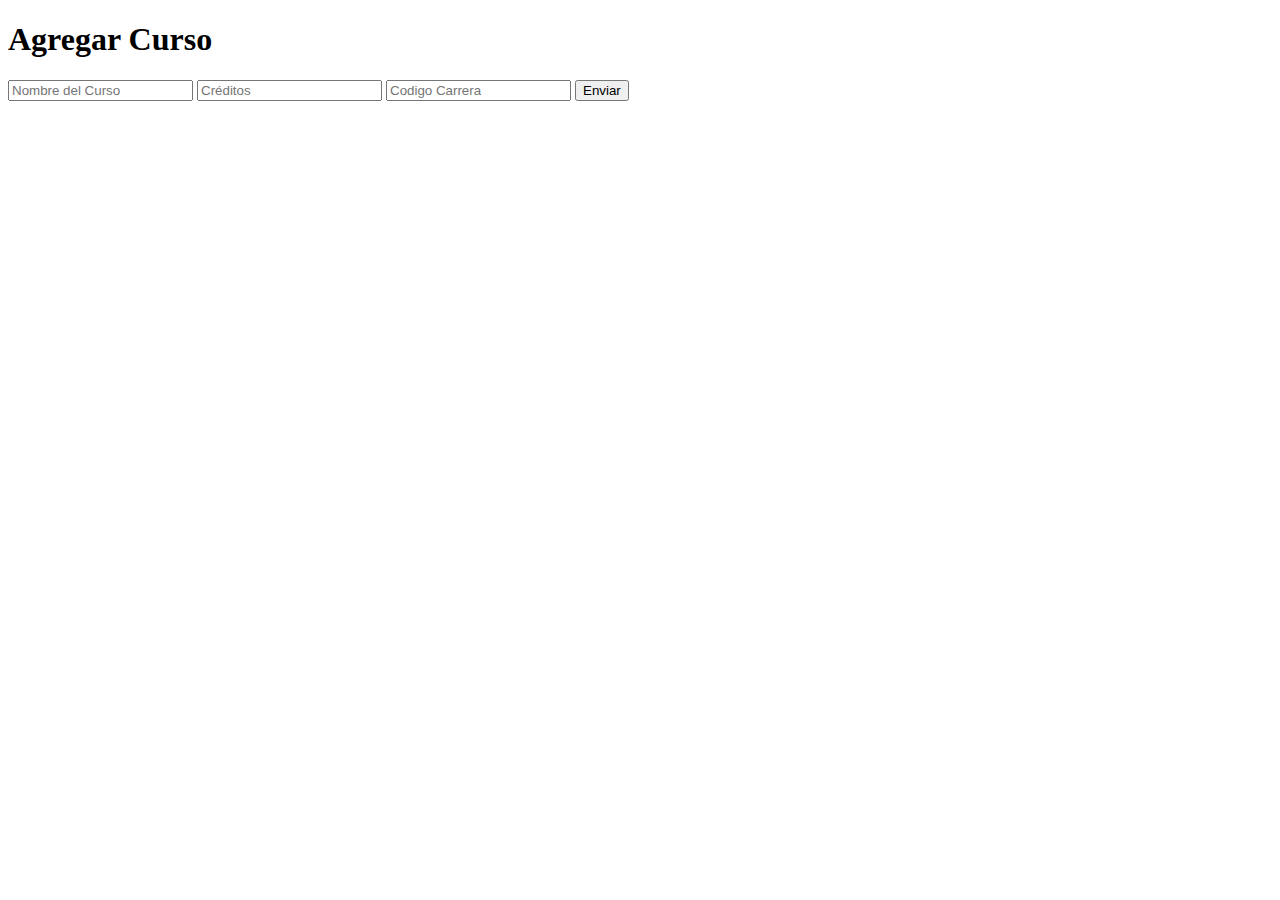
==== index.html @ 6b508674 "Creacion de clases" ====
<!DOCTYPE html>
<html lang="es">
<head>
    <meta charset="UTF-8">
    <meta name="viewport" content="width=device-width, initial-scale=1.0">
    <title>Agregar Curso</title>
</head>
<body>
  
<h1>Agregar Curso</h1>

<!-- Campo para el nombre del curso -->
<input type="text" id="nombre_curso" placeholder="Nombre del Curso">

<!-- Campo para los créditos del curso -->
<input type="text" id="creditos" placeholder="Créditos">

<input type="text" id="codigoCarrera" placeholder="Codigo Carrera">

<!-- Botón para enviar los datos al servidor -->
<button onclick="agregarCurso()">Enviar</button>

<!-- Sección para mostrar el resultado de la operación -->
<p id="mensaje_resultado_curso"></p>

<script>
    /**
     * Función para agregar un nuevo curso.
     * Recoge los datos de los campos de entrada y los envía al API.
     */
    function agregarCurso() {
        // Recoge los valores ingresados por el usuario
        const nombreCurso = document.getElementById("nombre_curso").value;
        const creditos = parseInt(document.getElementById("creditos").value); // Convierte a número entero
        const codigo_carrera = document.getElementById("codigoCarrera").value;


        // Crea un objeto con las claves y valores explícitos
        const datos = { 
            Nombre: nombreCurso, 
            Creditos: creditos ,
            CursoCarrera : codigo_carrera
        };

        // Realiza la solicitud al API utilizando Fetch
        fetch("http://localhost/LAB7/CursoAPI/controlador/curso.php?op=Insertar", {
            method: "POST", // Método HTTP
            headers: { "Content-Type": "application/json" }, // Cabecera indicando que se envía JSON
            body: JSON.stringify(datos) // Convierte el objeto datos en formato JSON para enviarlo
        })
        .then(respuesta => respuesta.json()) // Decodifica el JSON de la respuesta
        .then(datos => {
            // Accede al mensaje del JSON y lo muestra
            if (datos.Correcto) {
                document.getElementById("mensaje_resultado_curso").innerText = "Curso agregado correctamente.";
            } else {
                document.getElementById("mensaje_resultado_curso").innerText = "Error en la respuesta del servidor.";
            }
        })
        .catch(error => {
            // Maneja errores durante la solicitud y los muestra en la página
            if (error.name === 'TypeError' && error.message === 'Failed to fetch') {
                document.getElementById("mensaje_resultado_curso").innerText = "Error: No se pudo conectar con el servidor. Verifique que el servidor esté en funcionamiento y que la URL sea correcta.";
            } else {
                document.getElementById("mensaje_resultado_curso").innerText = "Error: " + error.message;
            }
        });
    }
</script>

</body>
</html>
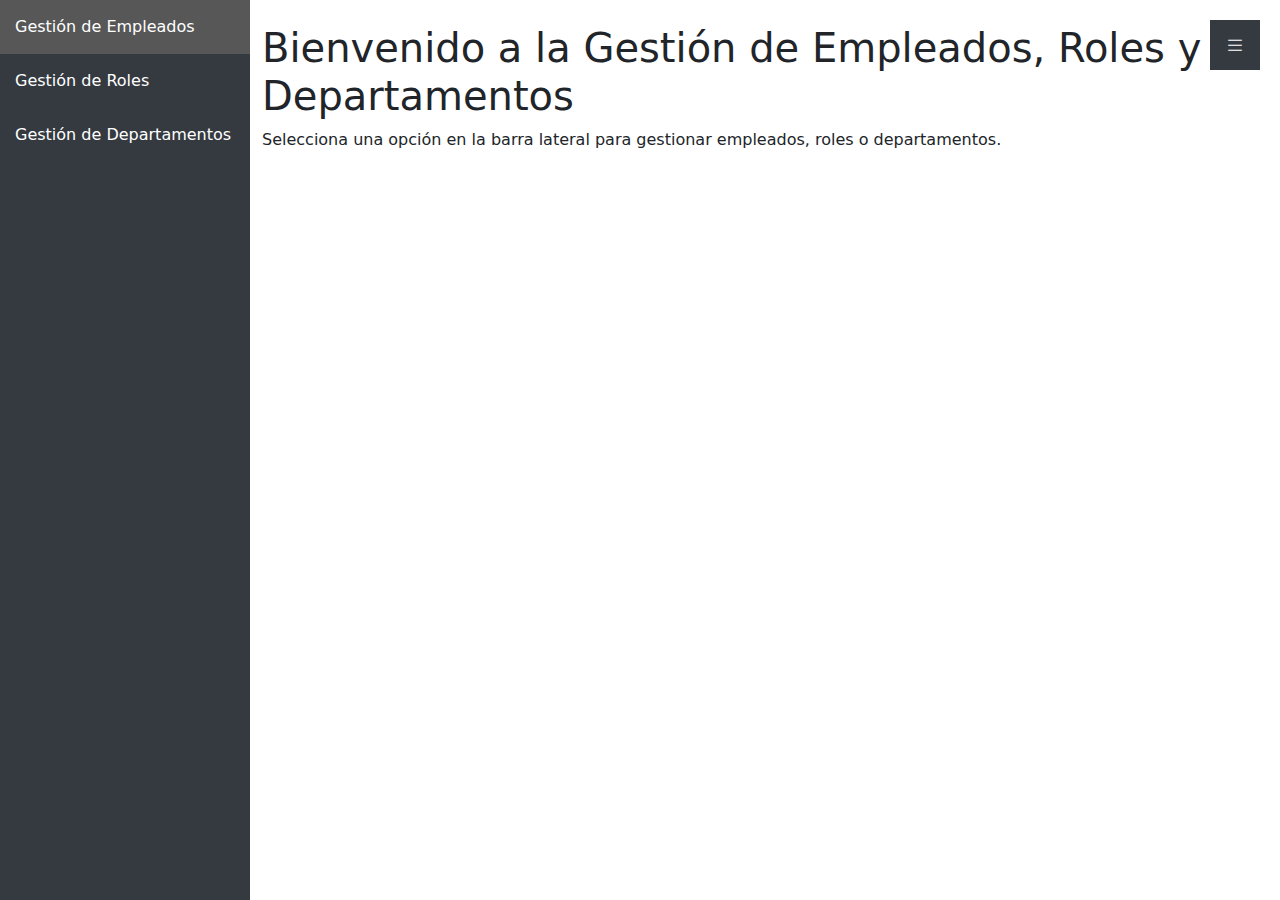
==== commit 3d5beae1: "update html" ====
--- a/index.html
+++ b/index.html
@@ -1,72 +1,48 @@
 <!DOCTYPE html>
 <html lang="es">
 <head>
-    <meta charset="UTF-8">
-    <meta name="viewport" content="width=device-width, initial-scale=1.0">
-    <title>Agregar Curso</title>
+  <meta charset="UTF-8">
+  <meta name="viewport" content="width=device-width, initial-scale=1.0">
+  <title>Gestión de Empleados, Roles y Departamentos</title>
+  <link href="https://cdn.jsdelivr.net/npm/bootstrap@5.3.0-alpha1/dist/css/bootstrap.min.css" rel="stylesheet">
+  <link href="https://cdn.jsdelivr.net/npm/bootstrap-icons/font/bootstrap-icons.css" rel="stylesheet">
+  <link rel="stylesheet" href="/css/sidebar.css">
+ 
 </head>
 <body>
-  
-<h1>Agregar Curso</h1>
+  <!-- Botón para abrir y cerrar la barra lateral -->
+<button class="toggle-btn" id="toggleButton" style="right: 20px; left: auto;"><i class="bi bi-list"></i></button>
 
-<!-- Campo para el nombre del curso -->
-<input type="text" id="nombre_curso" placeholder="Nombre del Curso">
+  <!-- Barra lateral -->
+  <div class="sidebar" id="sidebar">
+    <a href="gestion_empleados.html">Gestión de Empleados</a>
+    <a href="roles.html">Gestión de Roles</a>
+    <a href="departamentos.html">Gestión de Departamentos</a>
+  </div>
 
-<!-- Campo para los créditos del curso -->
-<input type="text" id="creditos" placeholder="Créditos">
+  <!-- Contenido principal -->
+  <div class="content" id="content">
+    <div class="container">
+      <h1 class="mt-4">Bienvenido a la Gestión de Empleados, Roles y Departamentos</h1>
+      <p>Selecciona una opción en la barra lateral para gestionar empleados, roles o departamentos.</p>
+      <!-- Aquí iría el contenido dinámico de las páginas -->
+    </div>
+  </div>
 
-<input type="text" id="codigoCarrera" placeholder="Codigo Carrera">
+  <!-- Agregar el enlace a Bootstrap 5 JS y dependencias de Popper.js -->
+  <script src="https://cdn.jsdelivr.net/npm/@popperjs/core@2.11.6/dist/umd/popper.min.js"></script>
+  <script src="https://cdn.jsdelivr.net/npm/bootstrap@5.3.0-alpha1/dist/js/bootstrap.min.js"></script>
 
-<!-- Botón para enviar los datos al servidor -->
-<button onclick="agregarCurso()">Enviar</button>
+  <script>
+    // Función para alternar la barra lateral
+    const toggleButton = document.getElementById('toggleButton');
+    const sidebar = document.getElementById('sidebar');
+    const content = document.getElementById('content');
 
-<!-- Sección para mostrar el resultado de la operación -->
-<p id="mensaje_resultado_curso"></p>
-
-<script>
-    /**
-     * Función para agregar un nuevo curso.
-     * Recoge los datos de los campos de entrada y los envía al API.
-     */
-    function agregarCurso() {
-        // Recoge los valores ingresados por el usuario
-        const nombreCurso = document.getElementById("nombre_curso").value;
-        const creditos = parseInt(document.getElementById("creditos").value); // Convierte a número entero
-        const codigo_carrera = document.getElementById("codigoCarrera").value;
-
-
-        // Crea un objeto con las claves y valores explícitos
-        const datos = { 
-            Nombre: nombreCurso, 
-            Creditos: creditos ,
-            CursoCarrera : codigo_carrera
-        };
-
-        // Realiza la solicitud al API utilizando Fetch
-        fetch("http://localhost/LAB7/CursoAPI/controlador/curso.php?op=Insertar", {
-            method: "POST", // Método HTTP
-            headers: { "Content-Type": "application/json" }, // Cabecera indicando que se envía JSON
-            body: JSON.stringify(datos) // Convierte el objeto datos en formato JSON para enviarlo
-        })
-        .then(respuesta => respuesta.json()) // Decodifica el JSON de la respuesta
-        .then(datos => {
-            // Accede al mensaje del JSON y lo muestra
-            if (datos.Correcto) {
-                document.getElementById("mensaje_resultado_curso").innerText = "Curso agregado correctamente.";
-            } else {
-                document.getElementById("mensaje_resultado_curso").innerText = "Error en la respuesta del servidor.";
-            }
-        })
-        .catch(error => {
-            // Maneja errores durante la solicitud y los muestra en la página
-            if (error.name === 'TypeError' && error.message === 'Failed to fetch') {
-                document.getElementById("mensaje_resultado_curso").innerText = "Error: No se pudo conectar con el servidor. Verifique que el servidor esté en funcionamiento y que la URL sea correcta.";
-            } else {
-                document.getElementById("mensaje_resultado_curso").innerText = "Error: " + error.message;
-            }
-        });
-    }
-</script>
-
+    toggleButton.addEventListener('click', () => {
+      sidebar.classList.toggle('active'); // Alterna la visibilidad de la barra lateral
+      content.classList.toggle('shifted'); // Ajusta el contenido principal
+    });
+  </script>
 </body>
-</html>+</html>
--- a/css/sidebar.css
+++ b/css/sidebar.css
@@ -0,0 +1,48 @@
+.sidebar {
+    position: fixed;
+    top: 0;
+    left: 0;
+    height: 100%;
+    width: 250px;
+    background-color: #343a40;
+    transition: all 0.3s;
+    z-index: 100;
+  }
+
+  .sidebar.active {
+    width: 0;
+  }
+
+  .sidebar a {
+    color: white;
+    padding: 15px;
+    text-decoration: none;
+    display: block;
+    transition: 0.3s;
+  }
+
+  .sidebar a:hover {
+    background-color: #575757;
+  }
+
+  .toggle-btn {
+    position: fixed;
+    top: 20px;
+    left: 20px;
+    z-index: 105;
+    font-size: 20px;
+    background-color: #343a40;
+    color: white;
+    border: none;
+    padding: 10px 15px;
+    cursor: pointer;
+  }
+
+  .content {
+    margin-left: 250px;
+    transition: margin-left 0.3s;
+  }
+
+  .content.shifted {
+    margin-left: 0;
+  }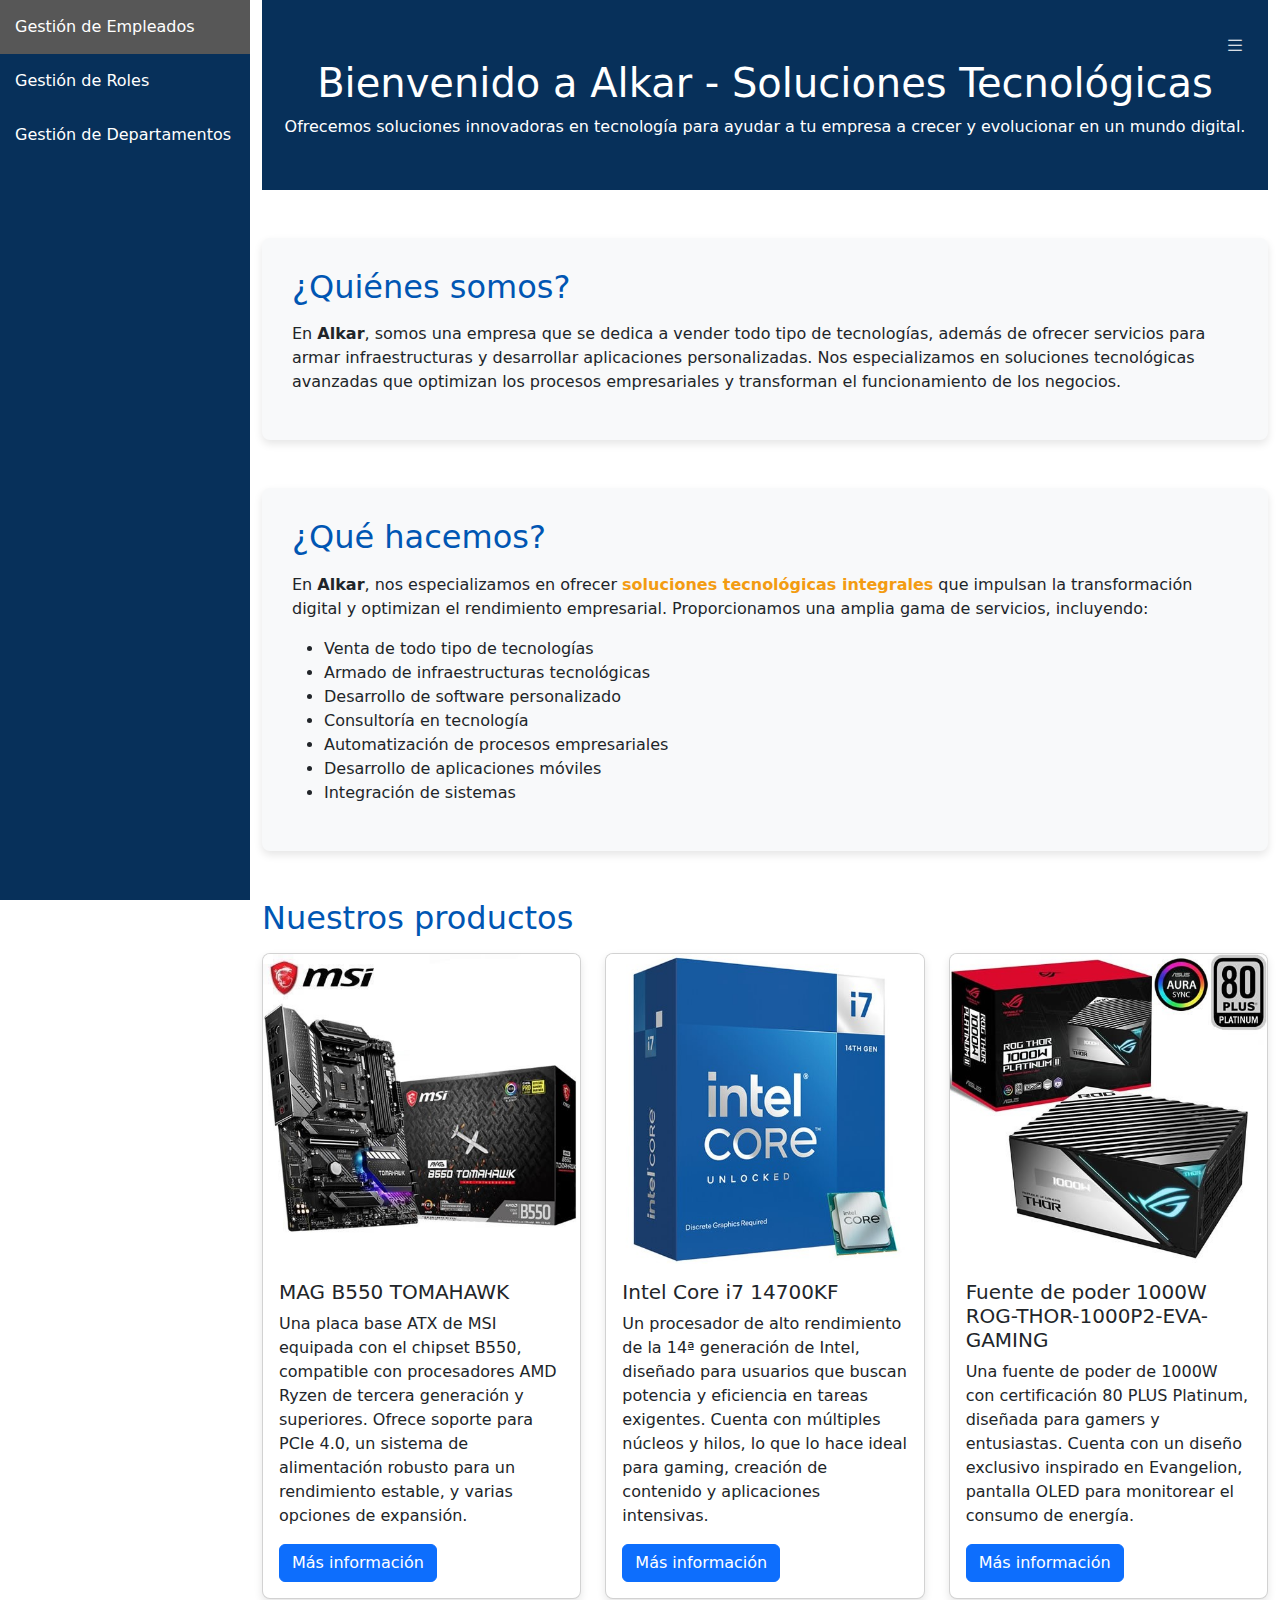
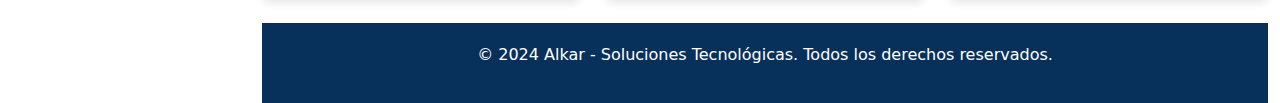
==== commit 095a762c: "cambios" ====
--- a/index.html
+++ b/index.html
@@ -3,17 +3,15 @@
 <head>
   <meta charset="UTF-8">
   <meta name="viewport" content="width=device-width, initial-scale=1.0">
-  <title>Gestión de Empleados, Roles y Departamentos</title>
+  <title>Alkar - Soluciones Tecnológicas</title>
   <link href="https://cdn.jsdelivr.net/npm/bootstrap@5.3.0-alpha1/dist/css/bootstrap.min.css" rel="stylesheet">
   <link href="https://cdn.jsdelivr.net/npm/bootstrap-icons/font/bootstrap-icons.css" rel="stylesheet">
   <link rel="stylesheet" href="/css/sidebar.css">
- 
 </head>
 <body>
-  <!-- Botón para abrir y cerrar la barra lateral -->
-<button class="toggle-btn" id="toggleButton" style="right: 20px; left: auto;"><i class="bi bi-list"></i></button>
+  <!-- Barra lateral y botón de alternar (como en el ejemplo anterior) -->
+  <button class="toggle-btn" id="toggleButton" style="right: 20px; left: auto;"><i class="bi bi-list"></i></button>
 
-  <!-- Barra lateral -->
   <div class="sidebar" id="sidebar">
     <a href="gestion_empleados.html">Gestión de Empleados</a>
     <a href="roles.html">Gestión de Roles</a>
@@ -22,27 +20,101 @@
 
   <!-- Contenido principal -->
   <div class="content" id="content">
-    <div class="container">
-      <h1 class="mt-4">Bienvenido a la Gestión de Empleados, Roles y Departamentos</h1>
-      <p>Selecciona una opción en la barra lateral para gestionar empleados, roles o departamentos.</p>
-      <!-- Aquí iría el contenido dinámico de las páginas -->
-    </div>
-  </div>
+    <div class="container-fluid">
+        <section id="head_principal" class="text-center flex-column justify-content-center align-items-center">
+            <h1 class="mt-4">Bienvenido a Alkar - Soluciones Tecnológicas</h1>
+            <p>Ofrecemos soluciones innovadoras en tecnología para ayudar a tu empresa a crecer y evolucionar en un mundo digital.</p>
+          </section>
+          
 
-  <!-- Agregar el enlace a Bootstrap 5 JS y dependencias de Popper.js -->
-  <script src="https://cdn.jsdelivr.net/npm/@popperjs/core@2.11.6/dist/umd/popper.min.js"></script>
-  <script src="https://cdn.jsdelivr.net/npm/bootstrap@5.3.0-alpha1/dist/js/bootstrap.min.js"></script>
+      <!-- Sección "Quiénes somos" -->
+      <div id="quienes-somos" class="company-info mt-5">
+        <h2 class="section-title">¿Quiénes somos?</h2>
+        <p>En <strong>Alkar</strong>, somos una empresa que se dedica a vender todo tipo de tecnologías, además de ofrecer servicios para armar infraestructuras y desarrollar aplicaciones personalizadas. Nos especializamos en soluciones tecnológicas avanzadas que optimizan los procesos empresariales y transforman el funcionamiento de los negocios.</p>
+      </div>
+      
+      <!-- Sección "Qué hacemos" -->
+      <div id="que-hacemos" class="company-info mt-5">
+        <h2 class="section-title">¿Qué hacemos?</h2>
+        <p>En <strong>Alkar</strong>, nos especializamos en ofrecer <span class="highlight">soluciones tecnológicas integrales</span> que impulsan la transformación digital y optimizan el rendimiento empresarial. Proporcionamos una amplia gama de servicios, incluyendo:</p>
+        <ul>
+          <li>Venta de todo tipo de tecnologías</li>
+          <li>Armado de infraestructuras tecnológicas</li>
+          <li>Desarrollo de software personalizado</li>
+          <li>Consultoría en tecnología</li>
+          <li>Automatización de procesos empresariales</li>
+          <li>Desarrollo de aplicaciones móviles</li>
+          <li>Integración de sistemas</li>
+        </ul>
+      </div>
+      
+      <!-- Sección "Nuestros productos" -->
+      <div id="nuestros-productos" class="mt-5">
+        <h2 class="section-title">Nuestros productos</h2>
+        <div class="row">
+          <div class="col-md-4 mb-4">
+            <div class="card product-card">
+              <img src="/img/producto1.jpg" alt="Producto 1">
+              <div class="card-body">
+                <h5 class="card-title">MAG B550 TOMAHAWK</h5>
+                <p class="card-text">Una placa base ATX de MSI equipada con el chipset B550, compatible con procesadores AMD Ryzen de tercera generación y superiores. Ofrece soporte para PCIe 4.0, un sistema de alimentación robusto para un rendimiento estable, y varias opciones de expansión.</p>
+                <a href="#" class="btn btn-primary">Más información</a>
+              </div>
+            </div>
+          </div>
+          <div class="col-md-4 mb-4">
+            <div class="card product-card">
+              <img src="/img/podructo2.jpg" alt="Producto 2">
+              <div class="card-body">
+                <h5 class="card-title">Intel Core i7 14700KF</h5>
+                <p class="card-text">Un procesador de alto rendimiento de la 14ª generación de Intel, diseñado para usuarios que buscan potencia y eficiencia en tareas exigentes. Cuenta con múltiples núcleos y hilos, lo que lo hace ideal para gaming, creación de contenido y aplicaciones intensivas.</p>
+                <a href="#" class="btn btn-primary">Más información</a>
+              </div>
+            </div>
+          </div>
+          <div class="col-md-4 mb-4">
+            <div class="card product-card">
+              <img src="/img/producto3.jpg" alt="Producto 3">
+              <div class="card-body">
+                <h5 class="card-title">Fuente de poder 1000W ROG-THOR-1000P2-EVA-GAMING</h5>
+                <p class="card-text">Una fuente de poder de 1000W con certificación 80 PLUS Platinum, diseñada para gamers y entusiastas. Cuenta con un diseño exclusivo inspirado en Evangelion, pantalla OLED para monitorear el consumo de energía.</p>
+                <a href="#" class="btn btn-primary">Más información</a>
+              </div>
+            </div>
+          </div>
+        </div>
+      </div>
 
-  <script>
-    // Función para alternar la barra lateral
-    const toggleButton = document.getElementById('toggleButton');
-    const sidebar = document.getElementById('sidebar');
-    const content = document.getElementById('content');
+    <!-- Pie de página -->
+    <footer class="footer">
+      <p>&copy; 2024 Alkar - Soluciones Tecnológicas. Todos los derechos reservados.</p>
+    </footer>
 
-    toggleButton.addEventListener('click', () => {
+    <!-- Agregar el enlace a Bootstrap 5 JS y dependencias de Popper.js -->
+    <script src="https://cdn.jsdelivr.net/npm/@popperjs/core@2.11.6/dist/umd/popper.min.js"></script>
+    <script src="https://cdn.jsdelivr.net/npm/bootstrap@5.3.0-alpha1/dist/js/bootstrap.min.js"></script>
+
+    <!-- Script para alternar la barra lateral -->
+    <script>
+      // Función para alternar la barra lateral
+      const toggleButton = document.getElementById('toggleButton');
+      const sidebar = document.getElementById('sidebar');
+      const content = document.getElementById('content');
+
+      toggleButton.addEventListener('click', () => {
       sidebar.classList.toggle('active'); // Alterna la visibilidad de la barra lateral
-      content.classList.toggle('shifted'); // Ajusta el contenido principal
-    });
-  </script>
+      content.classList.toggle('shifted'); // Desplaza el contenido
+      });
+
+    </script>
+
+    <!-- Agregar desplazamiento suave -->
+    <style>
+      html {
+        scroll-behavior: smooth; /* Habilita el desplazamiento suave en todos los enlaces */
+      }
+    </style>
+
+  </div> <!-- Cierre de content -->
 </body>
 </html>
--- a/css/sidebar.css
+++ b/css/sidebar.css
@@ -4,7 +4,7 @@
     left: 0;
     height: 100%;
     width: 250px;
-    background-color: #343a40;
+    background-color: #07305a;
     transition: all 0.3s;
     z-index: 100;
   }
@@ -31,7 +31,7 @@
     left: 20px;
     z-index: 105;
     font-size: 20px;
-    background-color: #343a40;
+    background-color: #07305a;
     color: white;
     border: none;
     padding: 10px 15px;
@@ -45,4 +45,61 @@
 
   .content.shifted {
     margin-left: 0;
-  }+  }
+
+  .section-title {
+    font-size: 2rem;
+    margin-bottom: 1rem;
+    color: #0056b3;
+  }
+
+  .highlight {
+    color: #f39c12;
+    font-weight: bold;
+  }
+
+  .company-info {
+    background-color: #f8f9fa;
+    padding: 30px;
+    border-radius: 8px;
+    box-shadow: 0 4px 8px rgba(0, 0, 0, 0.1);
+  }
+
+  .product-card {
+    box-shadow: 0 4px 8px rgba(0, 0, 0, 0.1);
+    border-radius: 8px;
+    overflow: hidden;
+    transition: transform 0.3s;
+  }
+
+  .product-card:hover {
+    transform: scale(1.05);
+  }
+
+  .product-card img {
+    width: 100%;
+    height: auto;
+  }
+
+  .footer {
+    background-color: #07305a;
+    color: white;
+    padding: 20px;
+    text-align: center;
+    width: auto 100;
+    bottom: 0; /* Asegura que se quede al fondo */
+    left: 0; /* Asegura que se extienda desde el borde izquierdo */
+    transition: margin-left 0.3s; /* Agrega transición cuando se mueva con la sidebar */
+  }
+
+
+  .embed-responsive {
+    margin-bottom: 30px; /* Ajusta el margen inferior para el video */
+  }
+
+  #head_principal {
+    background-color: #07305a; /* El mismo color que el footer */
+    color: white; /* Asegura que el texto sea legible con fondo oscuro */
+    padding: 35px 20px; /* Opcional: ajusta el espaciado */
+  }
+  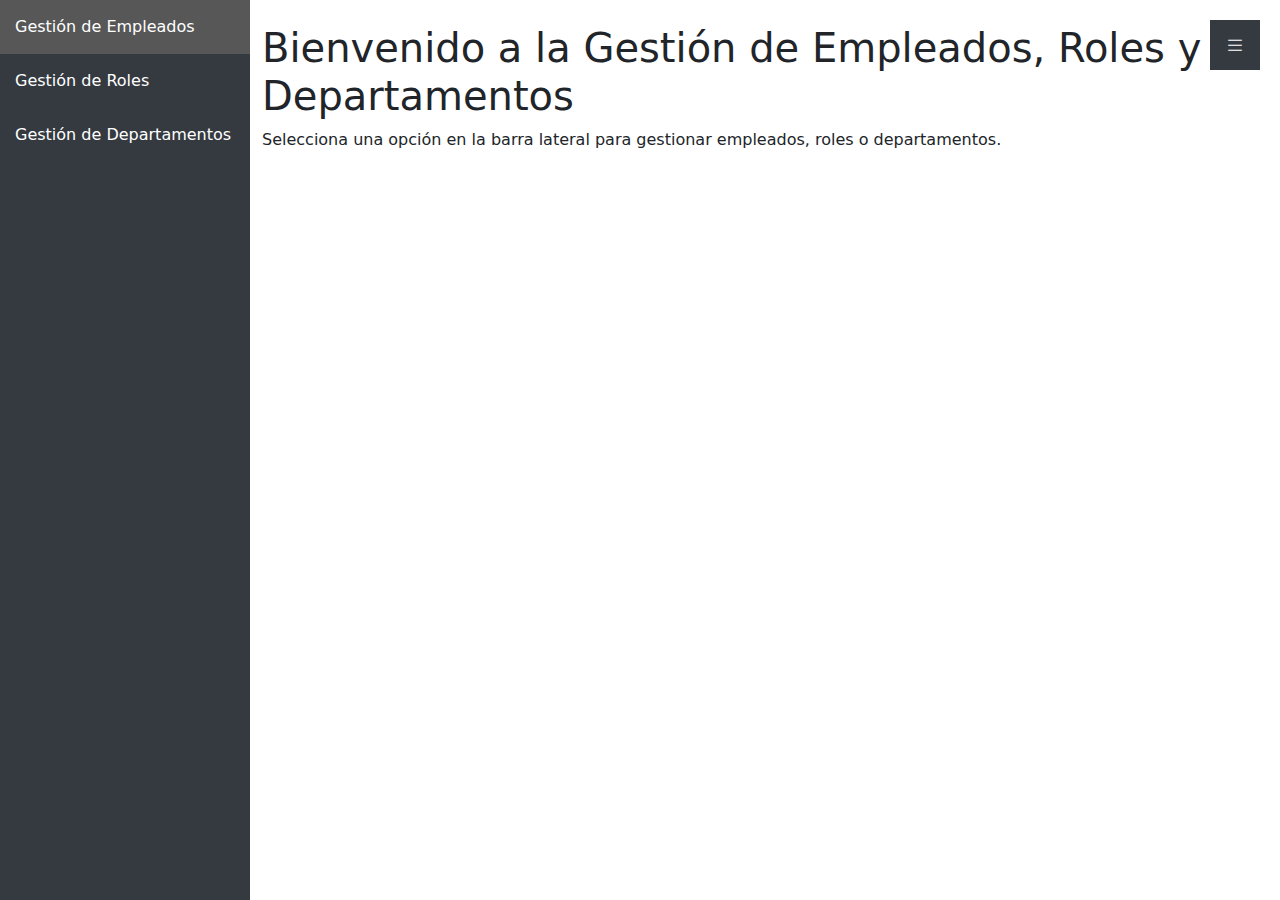
==== commit eab45f41: "update" ====
--- a/index.html
+++ b/index.html
@@ -3,118 +3,37 @@
 <head>
   <meta charset="UTF-8">
   <meta name="viewport" content="width=device-width, initial-scale=1.0">
-  <title>Alkar - Soluciones Tecnológicas</title>
+  <title>Gestión de Empleados, Roles y Departamentos</title>
   <link href="https://cdn.jsdelivr.net/npm/bootstrap@5.3.0-alpha1/dist/css/bootstrap.min.css" rel="stylesheet">
   <link href="https://cdn.jsdelivr.net/npm/bootstrap-icons/font/bootstrap-icons.css" rel="stylesheet">
   <link rel="stylesheet" href="/css/sidebar.css">
+ 
 </head>
 <body>
-  <!-- Barra lateral y botón de alternar (como en el ejemplo anterior) -->
-  <button class="toggle-btn" id="toggleButton" style="right: 20px; left: auto;"><i class="bi bi-list"></i></button>
+  <!-- Botón para abrir y cerrar la barra lateral -->
+<button class="toggle-btn" id="toggleButton" style="right: 20px; left: auto;"><i class="bi bi-list"></i></button>
 
+  <!-- Barra lateral -->
   <div class="sidebar" id="sidebar">
     <a href="gestion_empleados.html">Gestión de Empleados</a>
-    <a href="roles.html">Gestión de Roles</a>
+    <a href="gestion_roles.html">Gestión de Roles</a>
     <a href="departamentos.html">Gestión de Departamentos</a>
   </div>
 
   <!-- Contenido principal -->
   <div class="content" id="content">
-    <div class="container-fluid">
-        <section id="head_principal" class="text-center flex-column justify-content-center align-items-center">
-            <h1 class="mt-4">Bienvenido a Alkar - Soluciones Tecnológicas</h1>
-            <p>Ofrecemos soluciones innovadoras en tecnología para ayudar a tu empresa a crecer y evolucionar en un mundo digital.</p>
-          </section>
-          
+    <div class="container">
+      <h1 class="mt-4">Bienvenido a la Gestión de Empleados, Roles y Departamentos</h1>
+      <p>Selecciona una opción en la barra lateral para gestionar empleados, roles o departamentos.</p>
+      <!-- Aquí iría el contenido dinámico de las páginas -->
+    </div>
+  </div>
 
-      <!-- Sección "Quiénes somos" -->
-      <div id="quienes-somos" class="company-info mt-5">
-        <h2 class="section-title">¿Quiénes somos?</h2>
-        <p>En <strong>Alkar</strong>, somos una empresa que se dedica a vender todo tipo de tecnologías, además de ofrecer servicios para armar infraestructuras y desarrollar aplicaciones personalizadas. Nos especializamos en soluciones tecnológicas avanzadas que optimizan los procesos empresariales y transforman el funcionamiento de los negocios.</p>
-      </div>
-      
-      <!-- Sección "Qué hacemos" -->
-      <div id="que-hacemos" class="company-info mt-5">
-        <h2 class="section-title">¿Qué hacemos?</h2>
-        <p>En <strong>Alkar</strong>, nos especializamos en ofrecer <span class="highlight">soluciones tecnológicas integrales</span> que impulsan la transformación digital y optimizan el rendimiento empresarial. Proporcionamos una amplia gama de servicios, incluyendo:</p>
-        <ul>
-          <li>Venta de todo tipo de tecnologías</li>
-          <li>Armado de infraestructuras tecnológicas</li>
-          <li>Desarrollo de software personalizado</li>
-          <li>Consultoría en tecnología</li>
-          <li>Automatización de procesos empresariales</li>
-          <li>Desarrollo de aplicaciones móviles</li>
-          <li>Integración de sistemas</li>
-        </ul>
-      </div>
-      
-      <!-- Sección "Nuestros productos" -->
-      <div id="nuestros-productos" class="mt-5">
-        <h2 class="section-title">Nuestros productos</h2>
-        <div class="row">
-          <div class="col-md-4 mb-4">
-            <div class="card product-card">
-              <img src="/img/producto1.jpg" alt="Producto 1">
-              <div class="card-body">
-                <h5 class="card-title">MAG B550 TOMAHAWK</h5>
-                <p class="card-text">Una placa base ATX de MSI equipada con el chipset B550, compatible con procesadores AMD Ryzen de tercera generación y superiores. Ofrece soporte para PCIe 4.0, un sistema de alimentación robusto para un rendimiento estable, y varias opciones de expansión.</p>
-                <a href="#" class="btn btn-primary">Más información</a>
-              </div>
-            </div>
-          </div>
-          <div class="col-md-4 mb-4">
-            <div class="card product-card">
-              <img src="/img/podructo2.jpg" alt="Producto 2">
-              <div class="card-body">
-                <h5 class="card-title">Intel Core i7 14700KF</h5>
-                <p class="card-text">Un procesador de alto rendimiento de la 14ª generación de Intel, diseñado para usuarios que buscan potencia y eficiencia en tareas exigentes. Cuenta con múltiples núcleos y hilos, lo que lo hace ideal para gaming, creación de contenido y aplicaciones intensivas.</p>
-                <a href="#" class="btn btn-primary">Más información</a>
-              </div>
-            </div>
-          </div>
-          <div class="col-md-4 mb-4">
-            <div class="card product-card">
-              <img src="/img/producto3.jpg" alt="Producto 3">
-              <div class="card-body">
-                <h5 class="card-title">Fuente de poder 1000W ROG-THOR-1000P2-EVA-GAMING</h5>
-                <p class="card-text">Una fuente de poder de 1000W con certificación 80 PLUS Platinum, diseñada para gamers y entusiastas. Cuenta con un diseño exclusivo inspirado en Evangelion, pantalla OLED para monitorear el consumo de energía.</p>
-                <a href="#" class="btn btn-primary">Más información</a>
-              </div>
-            </div>
-          </div>
-        </div>
-      </div>
+  <!-- Agregar el enlace a Bootstrap 5 JS y dependencias de Popper.js -->
+  <script src="https://cdn.jsdelivr.net/npm/@popperjs/core@2.11.6/dist/umd/popper.min.js"></script>
+  <script src="https://cdn.jsdelivr.net/npm/bootstrap@5.3.0-alpha1/dist/js/bootstrap.min.js"></script>
+  <script src="/js/sidebar.js"></script>
 
-    <!-- Pie de página -->
-    <footer class="footer">
-      <p>&copy; 2024 Alkar - Soluciones Tecnológicas. Todos los derechos reservados.</p>
-    </footer>
 
-    <!-- Agregar el enlace a Bootstrap 5 JS y dependencias de Popper.js -->
-    <script src="https://cdn.jsdelivr.net/npm/@popperjs/core@2.11.6/dist/umd/popper.min.js"></script>
-    <script src="https://cdn.jsdelivr.net/npm/bootstrap@5.3.0-alpha1/dist/js/bootstrap.min.js"></script>
-
-    <!-- Script para alternar la barra lateral -->
-    <script>
-      // Función para alternar la barra lateral
-      const toggleButton = document.getElementById('toggleButton');
-      const sidebar = document.getElementById('sidebar');
-      const content = document.getElementById('content');
-
-      toggleButton.addEventListener('click', () => {
-      sidebar.classList.toggle('active'); // Alterna la visibilidad de la barra lateral
-      content.classList.toggle('shifted'); // Desplaza el contenido
-      });
-
-    </script>
-
-    <!-- Agregar desplazamiento suave -->
-    <style>
-      html {
-        scroll-behavior: smooth; /* Habilita el desplazamiento suave en todos los enlaces */
-      }
-    </style>
-
-  </div> <!-- Cierre de content -->
 </body>
 </html>
--- a/css/sidebar.css
+++ b/css/sidebar.css
@@ -1,105 +1,57 @@
+/* Sidebar */
 .sidebar {
-    position: fixed;
-    top: 0;
-    left: 0;
-    height: 100%;
-    width: 250px;
-    background-color: #07305a;
-    transition: all 0.3s;
-    z-index: 100;
-  }
+  position: fixed;
+  top: 0;
+  left: 0;
+  height: 100%;
+  width: 250px;
+  background-color: #343a40;
+  transition: all 0.3s ease;
+  z-index: 100;
+  visibility: visible; /* Asegúrate de que esté visible por defecto */
+  opacity: 1; /* Asegúrate de que tenga visibilidad */
+}
 
-  .sidebar.active {
-    width: 0;
-  }
+.sidebar.active {
+  width: 0;
+  visibility: hidden; /* Oculta el sidebar completamente */
+  opacity: 0; /* El sidebar es transparente cuando está cerrado */
+}
 
-  .sidebar a {
-    color: white;
-    padding: 15px;
-    text-decoration: none;
-    display: block;
-    transition: 0.3s;
-  }
+/* Enlaces dentro del sidebar */
+.sidebar a {
+  color: white;
+  padding: 15px;
+  text-decoration: none;
+  display: block;
+  transition: 0.3s;
+}
 
-  .sidebar a:hover {
-    background-color: #575757;
-  }
+/* Efecto al pasar el mouse sobre los enlaces */
+.sidebar a:hover {
+  background-color: #575757;
+}
 
-  .toggle-btn {
-    position: fixed;
-    top: 20px;
-    left: 20px;
-    z-index: 105;
-    font-size: 20px;
-    background-color: #07305a;
-    color: white;
-    border: none;
-    padding: 10px 15px;
-    cursor: pointer;
-  }
+/* Botón para mostrar/ocultar el sidebar */
+.toggle-btn {
+  position: fixed;
+  top: 20px;
+  left: 20px;
+  z-index: 105;
+  font-size: 20px;
+  background-color: #343a40;
+  color: white;
+  border: none;
+  padding: 10px 15px;
+  cursor: pointer;
+}
 
-  .content {
-    margin-left: 250px;
-    transition: margin-left 0.3s;
-  }
+/* Contenido principal */
+.content {
+  margin-left: 250px;
+  transition: margin-left 0.3s ease;
+}
 
-  .content.shifted {
-    margin-left: 0;
-  }
-
-  .section-title {
-    font-size: 2rem;
-    margin-bottom: 1rem;
-    color: #0056b3;
-  }
-
-  .highlight {
-    color: #f39c12;
-    font-weight: bold;
-  }
-
-  .company-info {
-    background-color: #f8f9fa;
-    padding: 30px;
-    border-radius: 8px;
-    box-shadow: 0 4px 8px rgba(0, 0, 0, 0.1);
-  }
-
-  .product-card {
-    box-shadow: 0 4px 8px rgba(0, 0, 0, 0.1);
-    border-radius: 8px;
-    overflow: hidden;
-    transition: transform 0.3s;
-  }
-
-  .product-card:hover {
-    transform: scale(1.05);
-  }
-
-  .product-card img {
-    width: 100%;
-    height: auto;
-  }
-
-  .footer {
-    background-color: #07305a;
-    color: white;
-    padding: 20px;
-    text-align: center;
-    width: auto 100;
-    bottom: 0; /* Asegura que se quede al fondo */
-    left: 0; /* Asegura que se extienda desde el borde izquierdo */
-    transition: margin-left 0.3s; /* Agrega transición cuando se mueva con la sidebar */
-  }
-
-
-  .embed-responsive {
-    margin-bottom: 30px; /* Ajusta el margen inferior para el video */
-  }
-
-  #head_principal {
-    background-color: #07305a; /* El mismo color que el footer */
-    color: white; /* Asegura que el texto sea legible con fondo oscuro */
-    padding: 35px 20px; /* Opcional: ajusta el espaciado */
-  }
-  +.content.shifted {
+  margin-left: 0;
+}
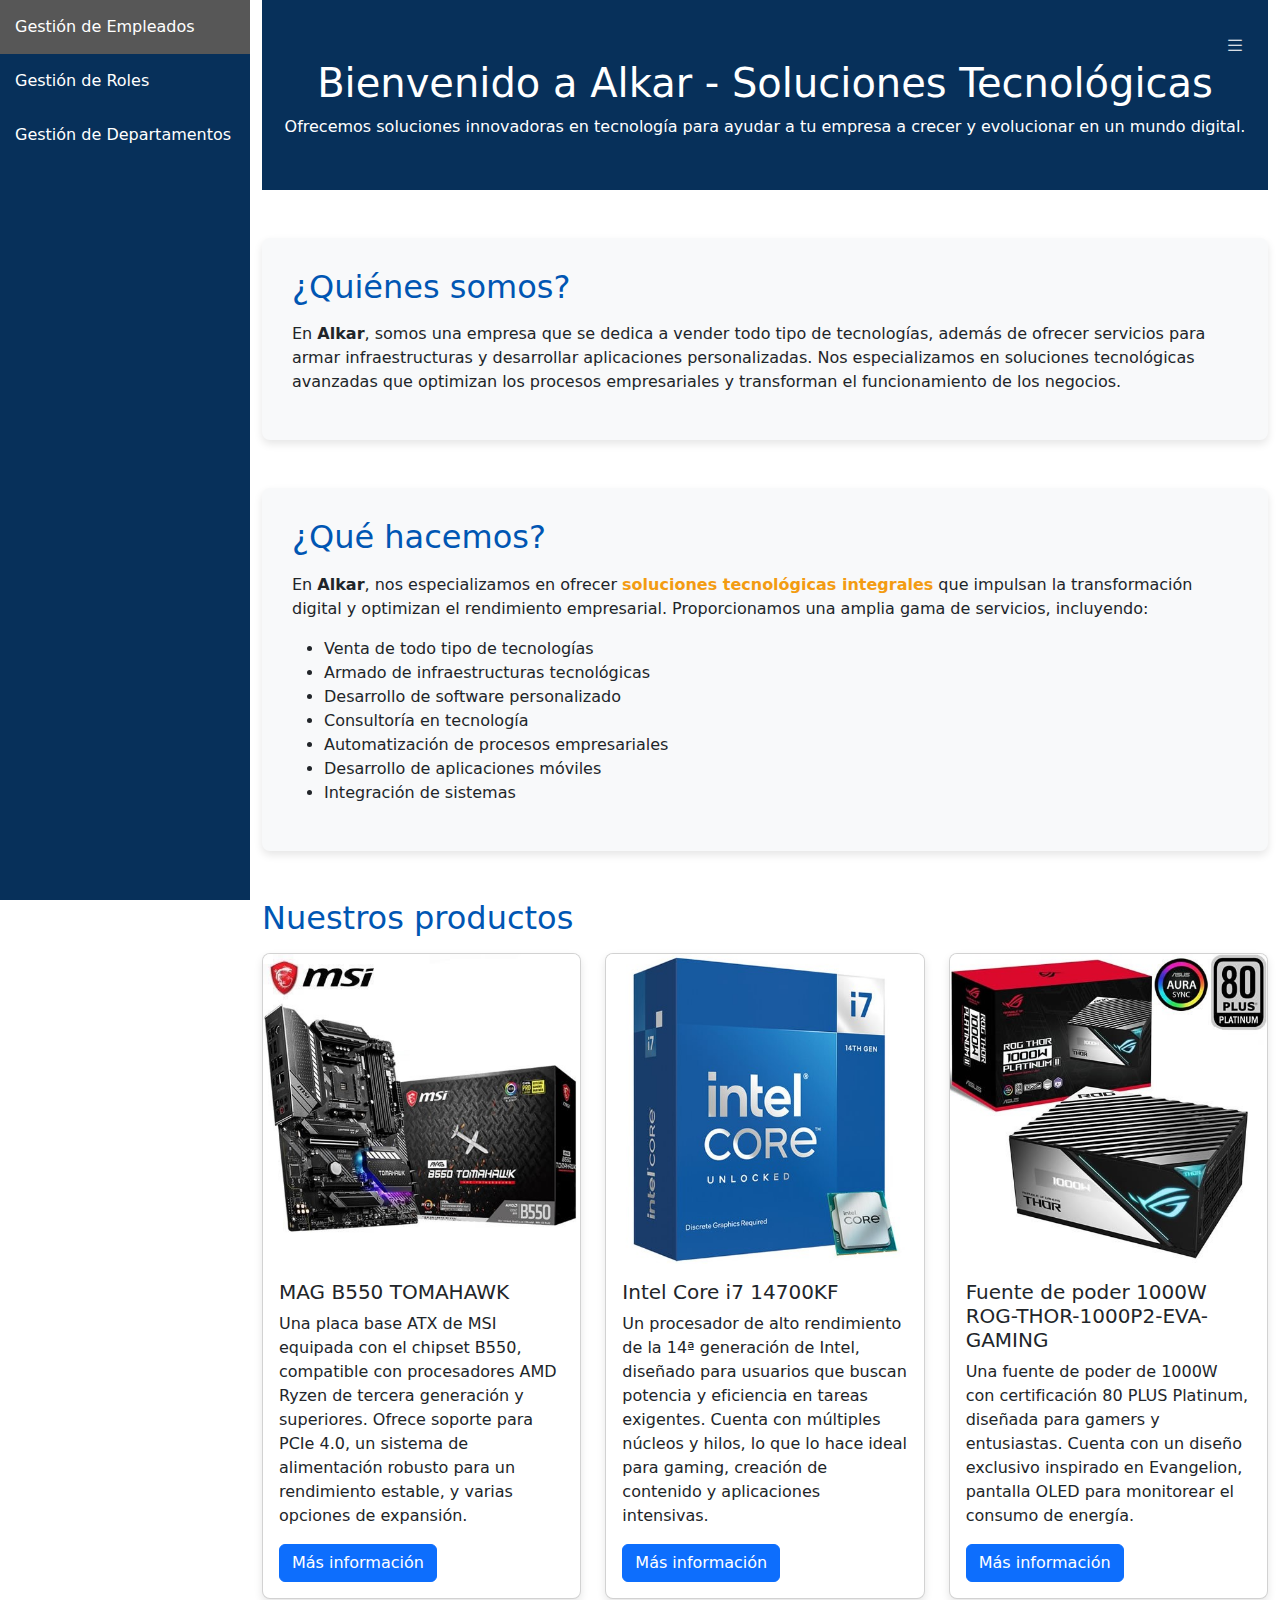
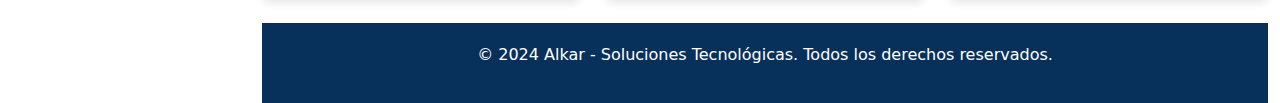
==== commit 5ad0902d: "Merge branch 'main' of https://github.com/EkarCortes/Proyecto2Web" ====
--- a/index.html
+++ b/index.html
@@ -3,17 +3,15 @@
 <head>
   <meta charset="UTF-8">
   <meta name="viewport" content="width=device-width, initial-scale=1.0">
-  <title>Gestión de Empleados, Roles y Departamentos</title>
+  <title>Alkar - Soluciones Tecnológicas</title>
   <link href="https://cdn.jsdelivr.net/npm/bootstrap@5.3.0-alpha1/dist/css/bootstrap.min.css" rel="stylesheet">
   <link href="https://cdn.jsdelivr.net/npm/bootstrap-icons/font/bootstrap-icons.css" rel="stylesheet">
   <link rel="stylesheet" href="/css/sidebar.css">
- 
 </head>
 <body>
-  <!-- Botón para abrir y cerrar la barra lateral -->
-<button class="toggle-btn" id="toggleButton" style="right: 20px; left: auto;"><i class="bi bi-list"></i></button>
+  <!-- Barra lateral y botón de alternar (como en el ejemplo anterior) -->
+  <button class="toggle-btn" id="toggleButton" style="right: 20px; left: auto;"><i class="bi bi-list"></i></button>
 
-  <!-- Barra lateral -->
   <div class="sidebar" id="sidebar">
     <a href="gestion_empleados.html">Gestión de Empleados</a>
     <a href="gestion_roles.html">Gestión de Roles</a>
@@ -22,18 +20,112 @@
 
   <!-- Contenido principal -->
   <div class="content" id="content">
-    <div class="container">
-      <h1 class="mt-4">Bienvenido a la Gestión de Empleados, Roles y Departamentos</h1>
-      <p>Selecciona una opción en la barra lateral para gestionar empleados, roles o departamentos.</p>
-      <!-- Aquí iría el contenido dinámico de las páginas -->
-    </div>
-  </div>
-
-  <!-- Agregar el enlace a Bootstrap 5 JS y dependencias de Popper.js -->
-  <script src="https://cdn.jsdelivr.net/npm/@popperjs/core@2.11.6/dist/umd/popper.min.js"></script>
-  <script src="https://cdn.jsdelivr.net/npm/bootstrap@5.3.0-alpha1/dist/js/bootstrap.min.js"></script>
-  <script src="/js/sidebar.js"></script>
+    <div class="container-fluid">
+        <section id="head_principal" class="text-center flex-column justify-content-center align-items-center">
+            <h1 class="mt-4">Bienvenido a Alkar - Soluciones Tecnológicas</h1>
+            <p>Ofrecemos soluciones innovadoras en tecnología para ayudar a tu empresa a crecer y evolucionar en un mundo digital.</p>
+          </section>
+          
 
 
+
+
+
+      <!-- Sección "Quiénes somos" -->
+      <div id="quienes-somos" class="company-info mt-5">
+        <h2 class="section-title">¿Quiénes somos?</h2>
+        <p>En <strong>Alkar</strong>, somos una empresa que se dedica a vender todo tipo de tecnologías, además de ofrecer servicios para armar infraestructuras y desarrollar aplicaciones personalizadas. Nos especializamos en soluciones tecnológicas avanzadas que optimizan los procesos empresariales y transforman el funcionamiento de los negocios.</p>
+      </div>
+      
+      <!-- Sección "Qué hacemos" -->
+      <div id="que-hacemos" class="company-info mt-5">
+        <h2 class="section-title">¿Qué hacemos?</h2>
+        <p>En <strong>Alkar</strong>, nos especializamos en ofrecer <span class="highlight">soluciones tecnológicas integrales</span> que impulsan la transformación digital y optimizan el rendimiento empresarial. Proporcionamos una amplia gama de servicios, incluyendo:</p>
+        <ul>
+          <li>Venta de todo tipo de tecnologías</li>
+          <li>Armado de infraestructuras tecnológicas</li>
+          <li>Desarrollo de software personalizado</li>
+          <li>Consultoría en tecnología</li>
+          <li>Automatización de procesos empresariales</li>
+          <li>Desarrollo de aplicaciones móviles</li>
+          <li>Integración de sistemas</li>
+        </ul>
+      </div>
+      
+      <!-- Sección "Nuestros productos" -->
+      <div id="nuestros-productos" class="mt-5">
+        <h2 class="section-title">Nuestros productos</h2>
+        <div class="row">
+          <div class="col-md-4 mb-4">
+            <div class="card product-card">
+              <img src="/img/producto1.jpg" alt="Producto 1">
+              <div class="card-body">
+                <h5 class="card-title">MAG B550 TOMAHAWK</h5>
+                <p class="card-text">Una placa base ATX de MSI equipada con el chipset B550, compatible con procesadores AMD Ryzen de tercera generación y superiores. Ofrece soporte para PCIe 4.0, un sistema de alimentación robusto para un rendimiento estable, y varias opciones de expansión.</p>
+                <a href="#" class="btn btn-primary">Más información</a>
+              </div>
+            </div>
+          </div>
+          <div class="col-md-4 mb-4">
+            <div class="card product-card">
+              <img src="/img/podructo2.jpg" alt="Producto 2">
+              <div class="card-body">
+                <h5 class="card-title">Intel Core i7 14700KF</h5>
+                <p class="card-text">Un procesador de alto rendimiento de la 14ª generación de Intel, diseñado para usuarios que buscan potencia y eficiencia en tareas exigentes. Cuenta con múltiples núcleos y hilos, lo que lo hace ideal para gaming, creación de contenido y aplicaciones intensivas.</p>
+                <a href="#" class="btn btn-primary">Más información</a>
+              </div>
+            </div>
+          </div>
+          <div class="col-md-4 mb-4">
+            <div class="card product-card">
+              <img src="/img/producto3.jpg" alt="Producto 3">
+              <div class="card-body">
+                <h5 class="card-title">Fuente de poder 1000W ROG-THOR-1000P2-EVA-GAMING</h5>
+                <p class="card-text">Una fuente de poder de 1000W con certificación 80 PLUS Platinum, diseñada para gamers y entusiastas. Cuenta con un diseño exclusivo inspirado en Evangelion, pantalla OLED para monitorear el consumo de energía.</p>
+                <a href="#" class="btn btn-primary">Más información</a>
+              </div>
+            </div>
+          </div>
+        </div>
+      </div>
+
+    <!-- Pie de página -->
+    <footer class="footer">
+      <p>&copy; 2024 Alkar - Soluciones Tecnológicas. Todos los derechos reservados.</p>
+    </footer>
+
+    <!-- Agregar el enlace a Bootstrap 5 JS y dependencias de Popper.js -->
+    <script src="https://cdn.jsdelivr.net/npm/@popperjs/core@2.11.6/dist/umd/popper.min.js"></script>
+    <script src="https://cdn.jsdelivr.net/npm/bootstrap@5.3.0-alpha1/dist/js/bootstrap.min.js"></script>
+
+    <!-- Script para alternar la barra lateral -->
+    <script>
+      // Función para alternar la barra lateral
+      const toggleButton = document.getElementById('toggleButton');
+      const sidebar = document.getElementById('sidebar');
+      const content = document.getElementById('content');
+
+      toggleButton.addEventListener('click', () => {
+      sidebar.classList.toggle('active'); // Alterna la visibilidad de la barra lateral
+      content.classList.toggle('shifted'); // Desplaza el contenido
+      });
+
+    </script>
+
+    <!-- Agregar desplazamiento suave -->
+    <style>
+      html {
+        scroll-behavior: smooth; /* Habilita el desplazamiento suave en todos los enlaces */
+      }
+    </style>
+    
+    
+  </div> <!-- Cierre de content -->
+
+    <!-- Agregar el enlace a Bootstrap 5 JS y dependencias de Popper.js -->
+    <script src="https://cdn.jsdelivr.net/npm/@popperjs/core@2.11.6/dist/umd/popper.min.js"></script>
+    <script src="https://cdn.jsdelivr.net/npm/bootstrap@5.3.0-alpha1/dist/js/bootstrap.min.js"></script>
+    <script src="/js/sidebar.js"></script>
+  
 </body>
 </html>
--- a/css/sidebar.css
+++ b/css/sidebar.css
@@ -1,16 +1,14 @@
 /* Sidebar */
 .sidebar {
-  position: fixed;
-  top: 0;
-  left: 0;
-  height: 100%;
-  width: 250px;
-  background-color: #343a40;
-  transition: all 0.3s ease;
-  z-index: 100;
-  visibility: visible; /* Asegúrate de que esté visible por defecto */
-  opacity: 1; /* Asegúrate de que tenga visibilidad */
-}
+    position: fixed;
+    top: 0;
+    left: 0;
+    height: 100%;
+    width: 250px;
+    background-color: #07305a;
+    transition: all 0.3s;
+    z-index: 100;
+  }
 
 .sidebar.active {
   width: 0;
@@ -32,19 +30,19 @@
   background-color: #575757;
 }
 
-/* Botón para mostrar/ocultar el sidebar */
-.toggle-btn {
-  position: fixed;
-  top: 20px;
-  left: 20px;
-  z-index: 105;
-  font-size: 20px;
-  background-color: #343a40;
-  color: white;
-  border: none;
-  padding: 10px 15px;
-  cursor: pointer;
-}
+
+  .toggle-btn {
+    position: fixed;
+    top: 20px;
+    left: 20px;
+    z-index: 105;
+    font-size: 20px;
+    background-color: #07305a;
+    color: white;
+    border: none;
+    padding: 10px 15px;
+    cursor: pointer;
+  }
 
 /* Contenido principal */
 .content {
@@ -52,6 +50,68 @@
   transition: margin-left 0.3s ease;
 }
 
+
 .content.shifted {
   margin-left: 0;
 }
+
+  .content.shifted {
+    margin-left: 0;
+  }
+
+  .section-title {
+    font-size: 2rem;
+    margin-bottom: 1rem;
+    color: #0056b3;
+  }
+
+  .highlight {
+    color: #f39c12;
+    font-weight: bold;
+  }
+
+  .company-info {
+    background-color: #f8f9fa;
+    padding: 30px;
+    border-radius: 8px;
+    box-shadow: 0 4px 8px rgba(0, 0, 0, 0.1);
+  }
+
+  .product-card {
+    box-shadow: 0 4px 8px rgba(0, 0, 0, 0.1);
+    border-radius: 8px;
+    overflow: hidden;
+    transition: transform 0.3s;
+  }
+
+  .product-card:hover {
+    transform: scale(1.05);
+  }
+
+  .product-card img {
+    width: 100%;
+    height: auto;
+  }
+
+  .footer {
+    background-color: #07305a;
+    color: white;
+    padding: 20px;
+    text-align: center;
+    width: auto 100;
+    bottom: 0; /* Asegura que se quede al fondo */
+    left: 0; /* Asegura que se extienda desde el borde izquierdo */
+    transition: margin-left 0.3s; /* Agrega transición cuando se mueva con la sidebar */
+  }
+
+
+  .embed-responsive {
+    margin-bottom: 30px; /* Ajusta el margen inferior para el video */
+  }
+
+  #head_principal {
+    background-color: #07305a; /* El mismo color que el footer */
+    color: white; /* Asegura que el texto sea legible con fondo oscuro */
+    padding: 35px 20px; /* Opcional: ajusta el espaciado */
+  }
+  
